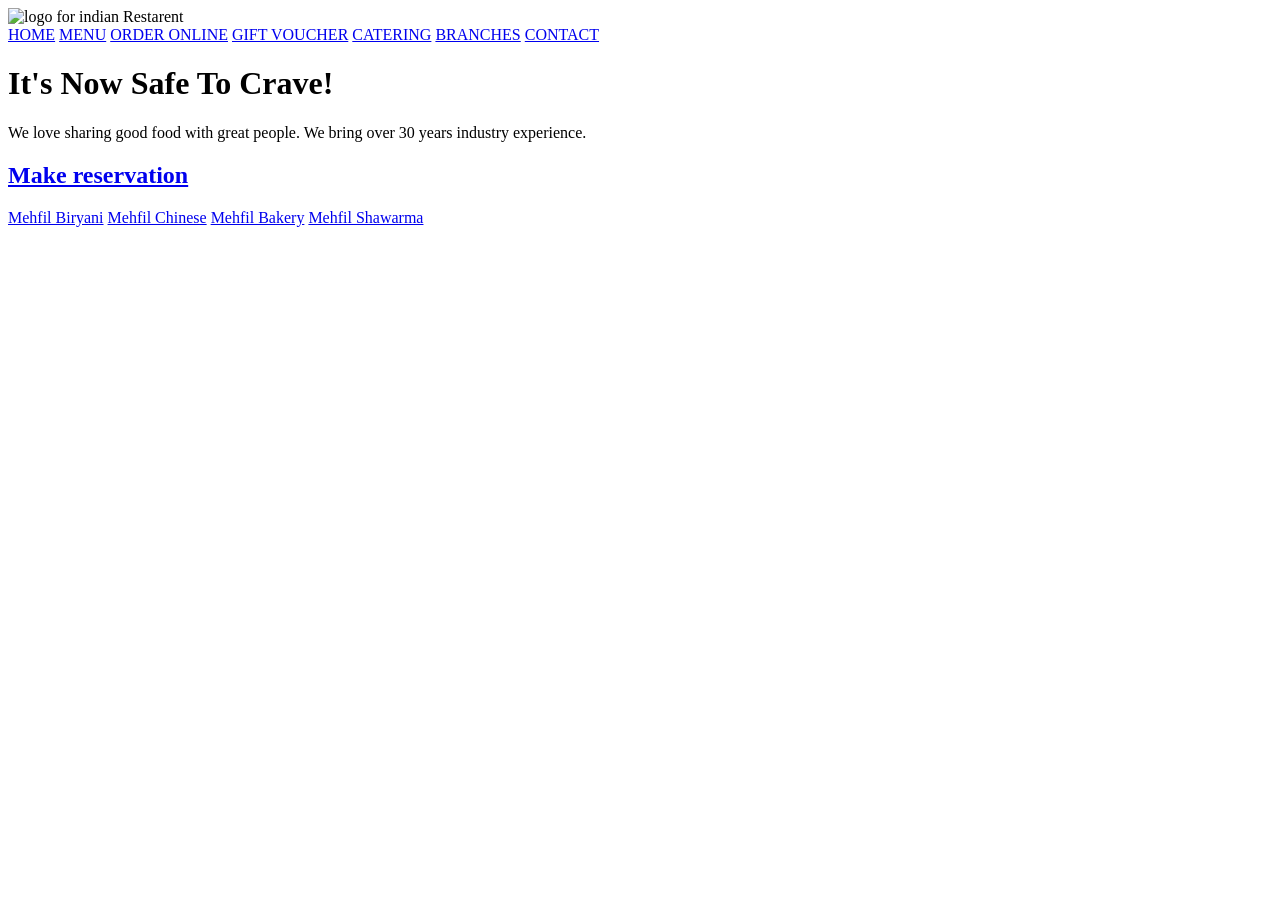
==== index.html @ aa447d1d "repo updated" ====
<!Doctype html>
<html>
    <head>
        <title>MEFIL Restarent</title>
        <link rel="stylesheet" href="style.css">
    </head>
    
    <body>


        <div class="container">
    
            <header>
                <img src="website-logo.webp" alt="logo for indian Restarent">
            </header>
    
            <nav>
                <a href="https://www.mehfilbiryani.com/">HOME</a>
                <a href="https://www.mehfilbiryani.com/food">MENU</a>
                <a href="#">ORDER ONLINE</a>
                <a href="#">GIFT VOUCHER</a>
                <a href="#">CATERING</a>
                <a href="https://www.mehfilbiryani.com/branches">BRANCHES</a>
                <a href="#">CONTACT</a>
            </nav>
    
            <main>
                <h1>It's Now Safe To Crave!</h1>
                <p> We love sharing good food with great people. We bring over 30 years industry experience.</p>
                <a href="https://www.dineout.co.in/" target="_blank">
                    <h2>Make reservation</h2>
                </a>
            </main>
    
            <footer>
                <a href="#">Mehfil Biryani</a>
                <a href="#">Mehfil Chinese</a>
                <a href="#">Mehfil Bakery</a>
                <a href="#">Mehfil Shawarma</a>
            </footer>
        </div>
    </body>
</html>
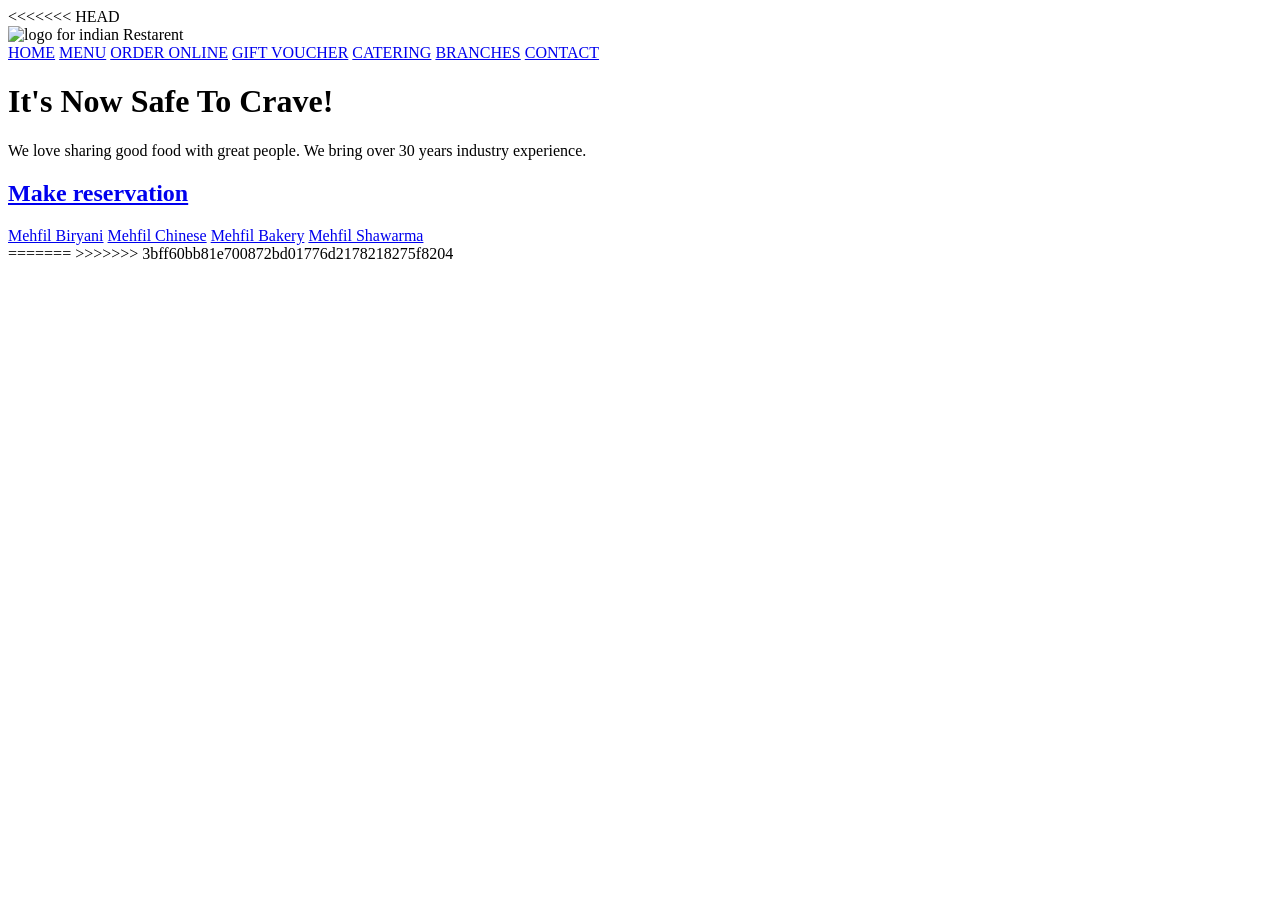
==== commit 12475bdd: "repo updated" ====
--- a/index.html
+++ b/index.html
@@ -1,3 +1,4 @@
+<<<<<<< HEAD
 <!Doctype html>
 <html>
     <head>
@@ -41,3 +42,7 @@
         </div>
     </body>
 </html>
+=======
+<html>
+</html>
+>>>>>>> 3bff60bb81e700872bd01776d2178218275f8204
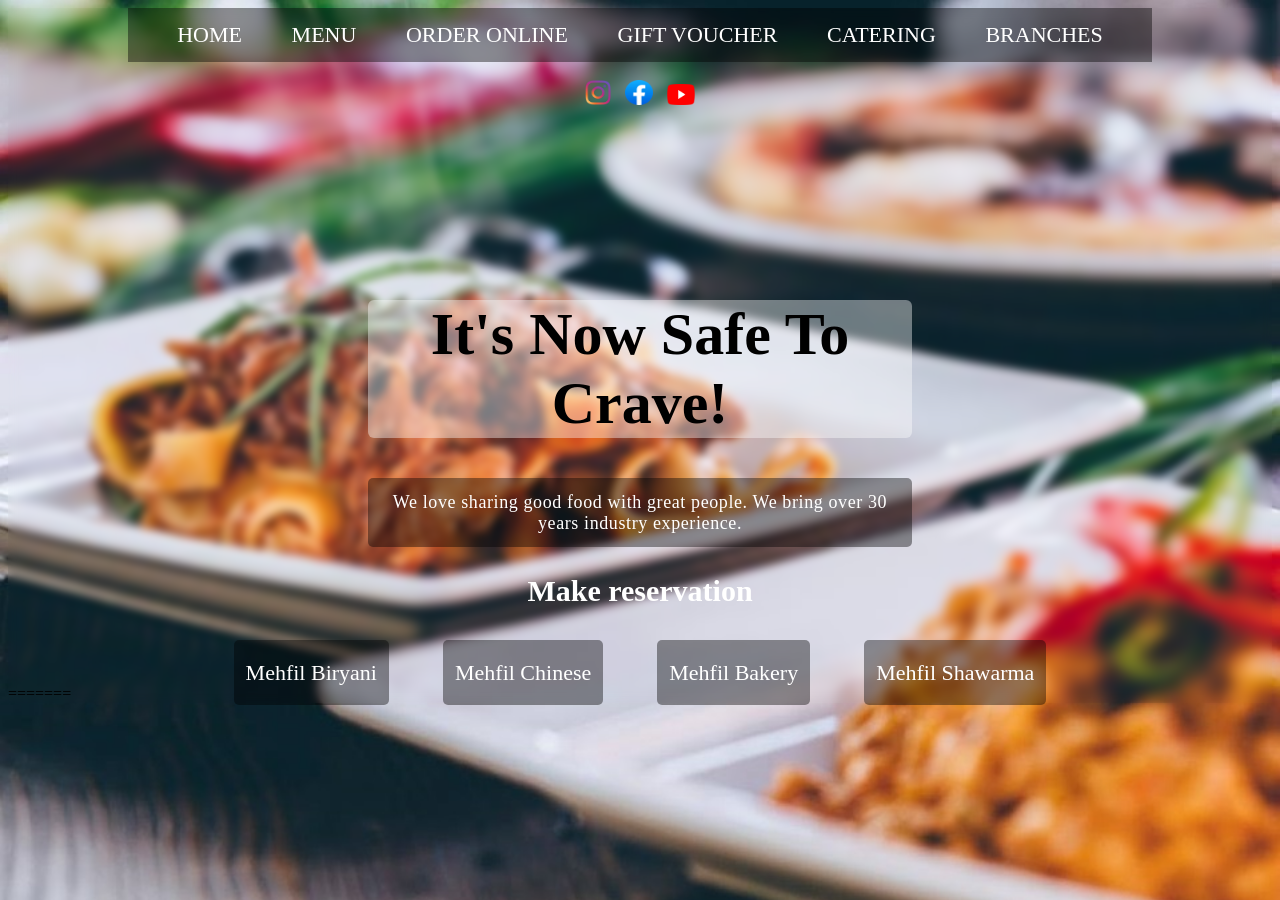
==== commit a5481b32: "repo updated" ====
--- a/index.html
+++ b/index.html
@@ -1,34 +1,34 @@
-<<<<<<< HEAD
+
 <!Doctype html>
 <html>
     <head>
         <title>MEFIL Restarent</title>
-        <link rel="stylesheet" href="style.css">
+        <link rel="stylesheet" href="css/style.css">
     </head>
     
     <body>
 
 
         <div class="container">
-    
-            <header>
-                <img src="website-logo.webp" alt="logo for indian Restarent">
-            </header>
-    
             <nav>
-                <a href="https://www.mehfilbiryani.com/">HOME</a>
-                <a href="https://www.mehfilbiryani.com/food">MENU</a>
-                <a href="#">ORDER ONLINE</a>
+                <a href="https://www.mehfilbiryani.com/" target="_blank">HOME</a>
+                <a href="https://www.mehfilbiryani.com/food" target="_blank">MENU</a>
+                <a href="https://il.ink/mehfil">ORDER ONLINE</a>
                 <a href="#">GIFT VOUCHER</a>
                 <a href="#">CATERING</a>
                 <a href="https://www.mehfilbiryani.com/branches">BRANCHES</a>
-                <a href="#">CONTACT</a>
             </nav>
+
+            <div id="logo">
+                <a href="https://www.instagram.com/accounts/login/?next=/mehfilgroupofrestaurants/"><img src="img/Instagram.svg.png" alt="mehfil-instagram" height="25px" width="26px"></a>
+                <a href="https://www.facebook.com/mehfilgroupofrestaurants"><img src="img/facebook.png" alt="mehfil-facebook" height="25px" width="28px"></a>
+                <a href="https://www.youtube.com/channel/UCpj_jdmgOG9omC89QUBvOSQ?view_as=subscriber"><img src="img/youtube.webp" alt="mehfil-youtube" height="21px" width="28px"></a>
+            </div>
     
             <main>
                 <h1>It's Now Safe To Crave!</h1>
                 <p> We love sharing good food with great people. We bring over 30 years industry experience.</p>
-                <a href="https://www.dineout.co.in/" target="_blank">
+                <a href="https://www.dineout.co.in/" target="_blank" id="make-reservation">
                     <h2>Make reservation</h2>
                 </a>
             </main>
@@ -45,4 +45,3 @@
 =======
 <html>
 </html>
->>>>>>> 3bff60bb81e700872bd01776d2178218275f8204
--- a/css/style.css
+++ b/css/style.css
@@ -0,0 +1,99 @@
+body {
+    background-image: url('../img/Caffe.jpg');
+    background-repeat: no-repeat;
+    background-size: cover;
+    backdrop-filter: blur(4px);
+    background-attachment: fixed;
+}
+.container {
+    margin-left: auto;
+    margin-right: auto;
+    width: 1024px;
+} 
+nav {
+    background-color: rgba(0, 0, 0, 0.41);
+    padding-top: 14px;
+    padding-bottom: 14px;
+    text-align: center;
+    color: rgb(180, 140, 140);
+
+}
+
+#logo {
+    margin: auto;
+    width: fit-content;
+    margin-top: 2vh;
+}
+
+#logo a {
+    margin: 0 0.4vw;
+}
+    
+main {
+    height: 400px;
+    text-align: center;
+    padding-top: 150px;
+    padding-left: 240px;
+    padding-right: 240px;
+}
+
+footer {
+    height: 25px;
+    text-align: center;
+}
+
+h1 {
+    font-size: 60px;
+    color: black;
+    font-family: 'Merriweather', serif;
+    background-color: rgba(255, 255, 255, 0.4);
+    border-radius: 6px;
+    
+}
+p {
+    font-size: 18px;
+    color: white;
+    font-family: 'Libre Baskerville', serif;
+    padding: 1.5vh 1vw;
+    border-radius: 5px;
+    background-color: rgba(0, 0, 0, 0.4);
+    letter-spacing: 0.6px;
+
+}
+a {
+    font-size: 20px;
+}
+nav a {
+    text-decoration: none;
+    color: white;
+    font-size: 22px;
+    padding-left: 10px;
+    padding-right: 10px;
+    margin: 0 1vw;
+}
+
+
+
+footer a {
+    font-size: 22px;
+    padding: 20px 12px ;
+    color: white;
+    text-decoration: none;
+    margin-left: 25px;
+    margin-right: 25px;
+    background-color: rgba(0, 0, 0, 0.4);
+    border-radius: 5px;
+}
+h2 {
+    margin: auto;
+    color: white;
+    /* border: 1px solid red; */
+    padding: 1vh 0;
+}
+
+#make-reservation {
+    text-decoration: none;
+    width: 300px;
+    border-radius: 5px;
+    background-color: rgba(0, 0, 0, 0.4);
+}
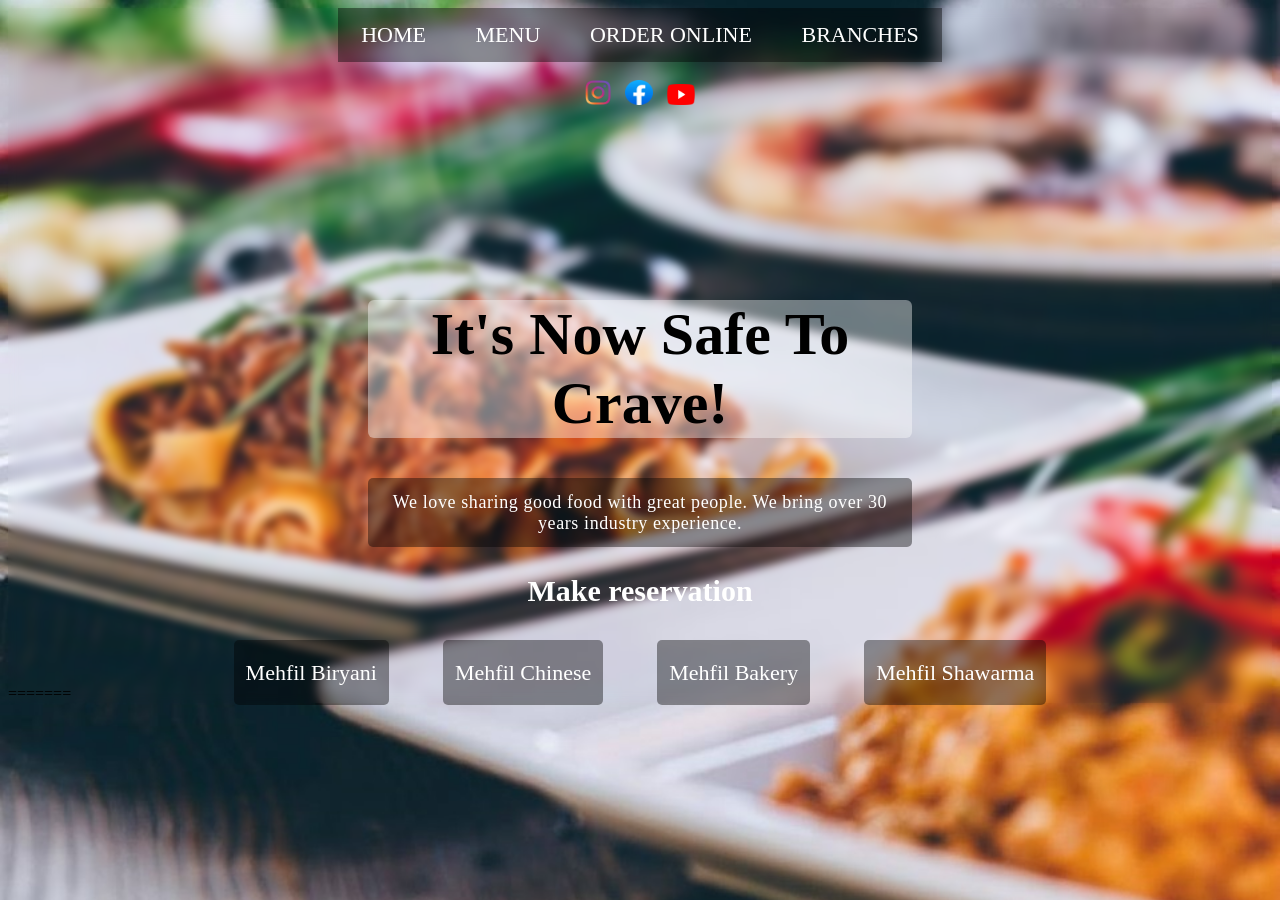
==== commit 23cfe3ee: "repo updated" ====
--- a/index.html
+++ b/index.html
@@ -14,8 +14,6 @@
                 <a href="https://www.mehfilbiryani.com/" target="_blank">HOME</a>
                 <a href="https://www.mehfilbiryani.com/food" target="_blank">MENU</a>
                 <a href="https://il.ink/mehfil">ORDER ONLINE</a>
-                <a href="#">GIFT VOUCHER</a>
-                <a href="#">CATERING</a>
                 <a href="https://www.mehfilbiryani.com/branches">BRANCHES</a>
             </nav>
 
--- a/css/style.css
+++ b/css/style.css
@@ -16,7 +16,8 @@
     padding-bottom: 14px;
     text-align: center;
     color: rgb(180, 140, 140);
-
+    width: fit-content;
+    margin: auto;
 }
 
 #logo {
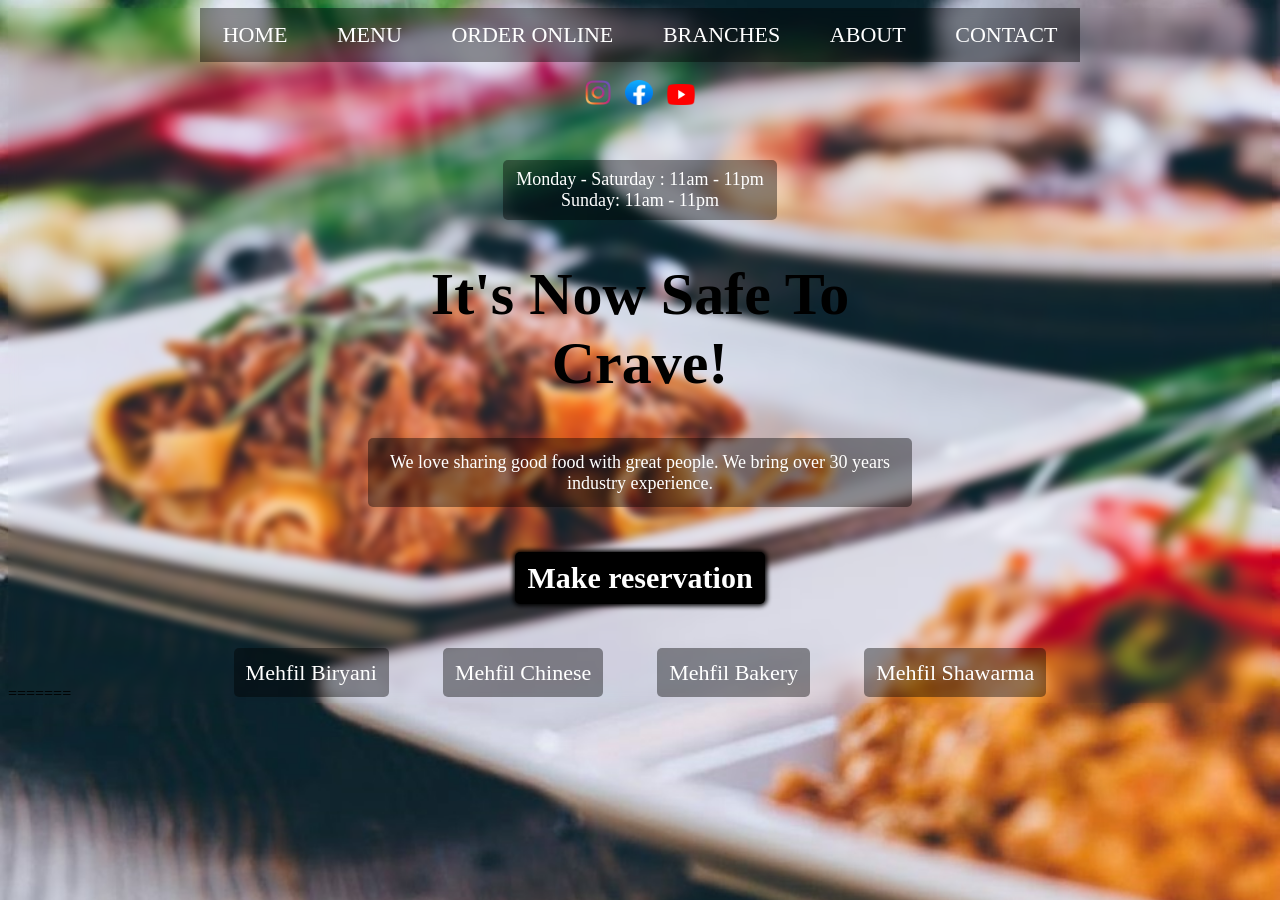
==== commit a74552fc: "final updates" ====
--- a/index.html
+++ b/index.html
@@ -2,28 +2,44 @@
 <!Doctype html>
 <html>
     <head>
-        <title>MEFIL Restarent</title>
+        <title>MEHFIL | Home</title>
+
+        <!-- stylesheet -->
         <link rel="stylesheet" href="css/style.css">
     </head>
     
     <body>
+        <div class="container">
 
-
-        <div class="container">
+            <!-- navigation bar -->
             <nav>
                 <a href="https://www.mehfilbiryani.com/" target="_blank">HOME</a>
                 <a href="https://www.mehfilbiryani.com/food" target="_blank">MENU</a>
                 <a href="https://il.ink/mehfil">ORDER ONLINE</a>
                 <a href="https://www.mehfilbiryani.com/branches">BRANCHES</a>
+                <a href="./about.html">ABOUT</a>
+                <a href="./contact.html">CONTACT</a>
             </nav>
+            
+            <!-- social media links  -->
+            <div id="logo">
 
-            <div id="logo">
+                <!-- instagram -->
                 <a href="https://www.instagram.com/accounts/login/?next=/mehfilgroupofrestaurants/"><img src="img/Instagram.svg.png" alt="mehfil-instagram" height="25px" width="26px"></a>
+
+                <!-- facebook -->
                 <a href="https://www.facebook.com/mehfilgroupofrestaurants"><img src="img/facebook.png" alt="mehfil-facebook" height="25px" width="28px"></a>
+
+                <!-- youtube -->
                 <a href="https://www.youtube.com/channel/UCpj_jdmgOG9omC89QUBvOSQ?view_as=subscriber"><img src="img/youtube.webp" alt="mehfil-youtube" height="21px" width="28px"></a>
             </div>
     
+            <!-- main body -->
             <main>
+                <div id="timings" title="Timings">
+                    <p id="actual-timings">Monday - Saturday : 11am - 11pm <br>
+                        Sunday: 11am - 11pm</p>
+                </div>
                 <h1>It's Now Safe To Crave!</h1>
                 <p> We love sharing good food with great people. We bring over 30 years industry experience.</p>
                 <a href="https://www.dineout.co.in/" target="_blank" id="make-reservation">
@@ -31,11 +47,12 @@
                 </a>
             </main>
     
+            <!-- footer starts here  -->
             <footer>
-                <a href="#">Mehfil Biryani</a>
-                <a href="#">Mehfil Chinese</a>
-                <a href="#">Mehfil Bakery</a>
-                <a href="#">Mehfil Shawarma</a>
+                <a href="./biryani.html">Mehfil Biryani</a>
+                <a href="./chinese.html">Mehfil Chinese</a>
+                <a href="./bakery.html">Mehfil Bakery</a>
+                <a href="./shawarma.html">Mehfil Shawarma</a>
             </footer>
         </div>
     </body>
--- a/css/style.css
+++ b/css/style.css
@@ -1,95 +1,101 @@
 body {
-    background-image: url('../img/Caffe.jpg');
-    background-repeat: no-repeat;
-    background-size: cover;
-    backdrop-filter: blur(4px);
-    background-attachment: fixed;
+  background-image: url("../img/background-image.jpg");
+  background-repeat: no-repeat;
+  background-size: cover;
+  backdrop-filter: blur(4px);
+  background-attachment: fixed;
 }
 .container {
-    margin-left: auto;
-    margin-right: auto;
-    width: 1024px;
-} 
-nav {
-    background-color: rgba(0, 0, 0, 0.41);
-    padding-top: 14px;
-    padding-bottom: 14px;
-    text-align: center;
-    color: rgb(180, 140, 140);
-    width: fit-content;
-    margin: auto;
+  margin-left: auto;
+  margin-right: auto;
+  width: 1024px;
 }
 
+a {
+    font-size: 20px;
+}
+
+/* navigation bar designing */
+nav {
+  background-color: rgba(0, 0, 0, 0.41);
+  padding-top: 14px;
+  padding-bottom: 14px;
+  text-align: center;
+  color: rgb(180, 140, 140);
+  width: fit-content;
+  margin: auto;
+}
+
+nav a {
+  text-decoration: none;
+  color: white;
+  font-size: 22px;
+  padding-left: 10px;
+  padding-right: 10px;
+  margin: 0 1vw;
+}
+
+nav a:hover {
+  color: yellow;
+}
+
+/* social media link designing */
 #logo {
-    margin: auto;
-    width: fit-content;
-    margin-top: 2vh;
+  margin: auto;
+  width: fit-content;
+  margin-top: 2vh;
 }
 
 #logo a {
-    margin: 0 0.4vw;
-}
-    
-main {
-    height: 400px;
-    text-align: center;
-    padding-top: 150px;
-    padding-left: 240px;
-    padding-right: 240px;
+  margin: 0 0.4vw;
 }
 
-footer {
-    height: 25px;
-    text-align: center;
+/* main body designing */
+main {
+  height: 500px;
+  margin-top: 50px;
+  text-align: center;
+  padding-left: 240px;
+  padding-right: 240px;
+}
+
+#actual-timings {
+  width: fit-content;
+  margin: auto;
+  margin-top: 3vh;
+  padding: 1vh 1vw;
 }
 
 h1 {
-    font-size: 60px;
-    color: black;
-    font-family: 'Merriweather', serif;
-    background-color: rgba(255, 255, 255, 0.4);
-    border-radius: 6px;
-    
+  font-size: 60px;
+  color: black;
+  font-family: "Merriweather", serif;
+  border-radius: 6px;
 }
+
 p {
     font-size: 18px;
     color: white;
-    font-family: 'Libre Baskerville', serif;
+    font-family: "Libre Baskerville", serif;
     padding: 1.5vh 1vw;
     border-radius: 5px;
     background-color: rgba(0, 0, 0, 0.4);
-    letter-spacing: 0.6px;
-
-}
-a {
-    font-size: 20px;
-}
-nav a {
-    text-decoration: none;
-    color: white;
-    font-size: 22px;
-    padding-left: 10px;
-    padding-right: 10px;
-    margin: 0 1vw;
 }
 
+h2 {
+  margin: auto;
+  margin-top: 5vh;
+  color: white;
+  background-color: rgb(0, 0, 0);
+  width: fit-content;
+  padding: 1vh 1vw;
+  border-radius: 5px;
+  box-shadow: 0 0 5px 2px black;
+}
 
-
-footer a {
-    font-size: 22px;
-    padding: 20px 12px ;
-    color: white;
-    text-decoration: none;
-    margin-left: 25px;
-    margin-right: 25px;
-    background-color: rgba(0, 0, 0, 0.4);
-    border-radius: 5px;
-}
-h2 {
-    margin: auto;
-    color: white;
-    /* border: 1px solid red; */
-    padding: 1vh 0;
+h2:hover {
+  background-color: rgb(50, 50, 50);
+  box-shadow: 0 0 5px 2px rgb(50, 50, 50);
 }
 
 #make-reservation {
@@ -97,4 +103,25 @@
     width: 300px;
     border-radius: 5px;
     background-color: rgba(0, 0, 0, 0.4);
+}
+
+/* footer designing */
+footer {
+  height: 25px;
+  text-align: center;
+}
+
+footer a {
+  font-size: 22px;
+  padding: 12px 12px;
+  color: white;
+  text-decoration: none;
+  margin-left: 25px;
+  margin-right: 25px;
+  background-color: rgba(0, 0, 0, 0.4);
+  border-radius: 5px;
+}
+
+footer a:hover {
+  background-color: rgb(0, 0, 0);
 }
